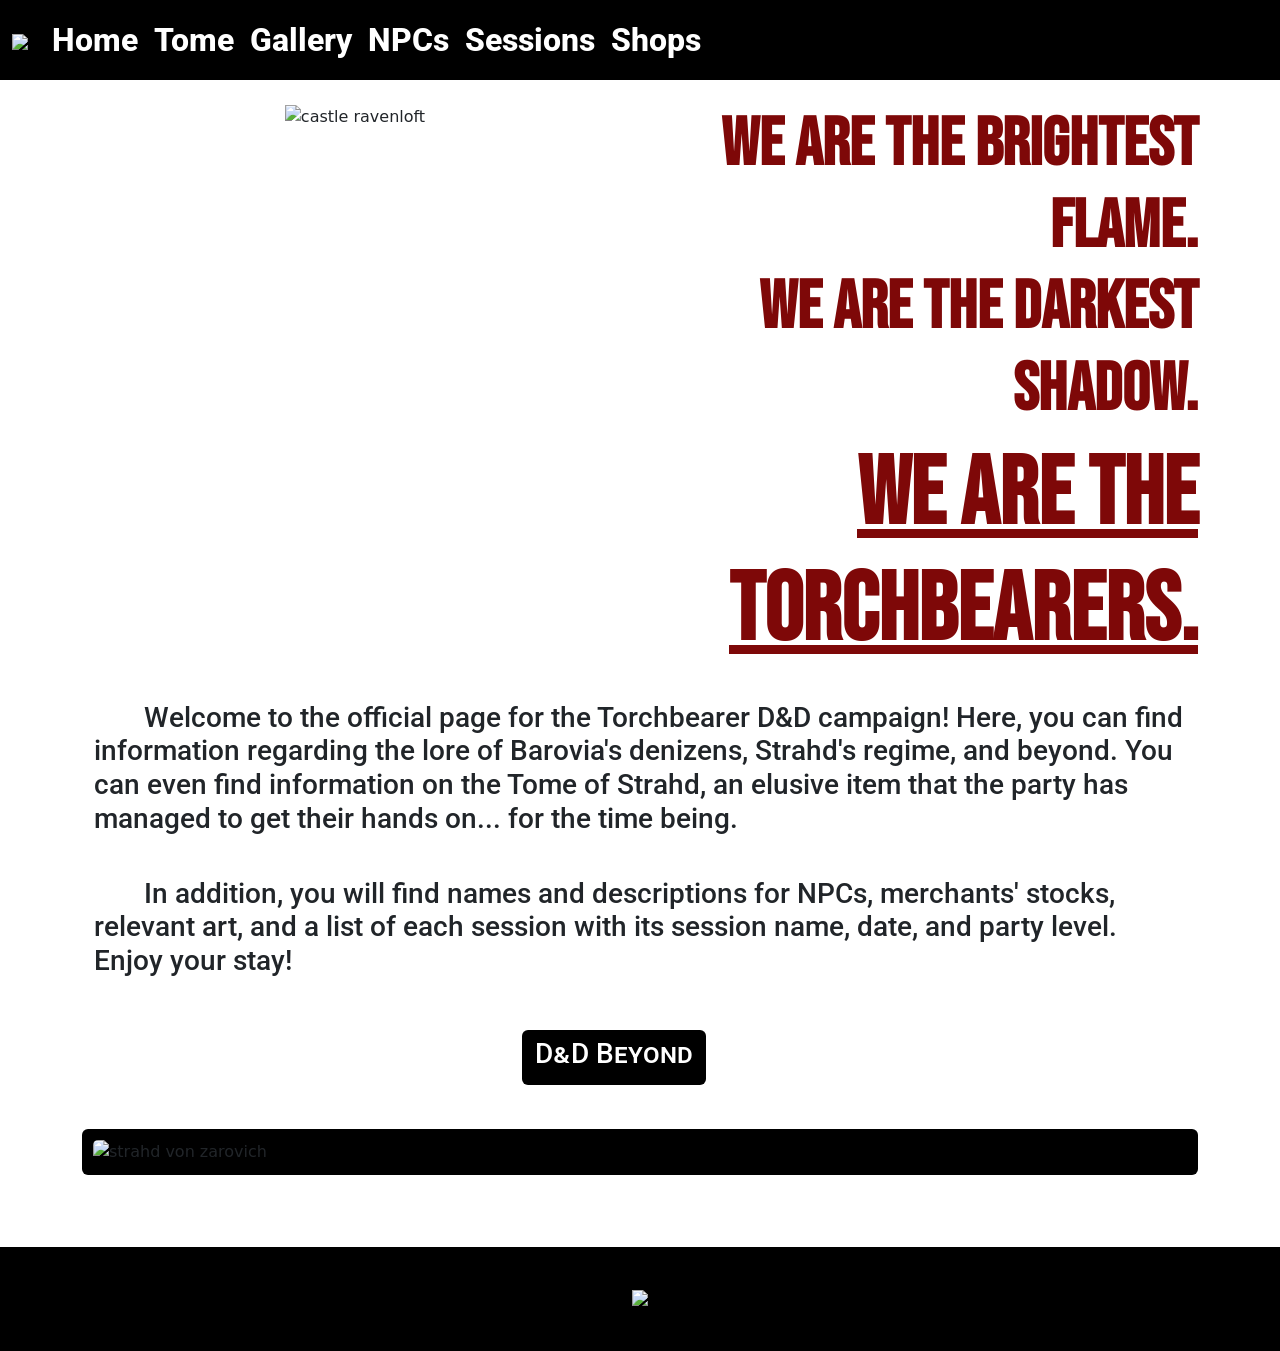
==== index.html @ 7568642d "Add files via upload" ====
<!doctype html>
<html lang="en">
  <head>
    <meta charset="utf-8">
    <meta name="viewport" content="width=device-width, initial-scale=1">
    <title>The Curse of Strahd - Home</title>
    <link href="https://cdn.jsdelivr.net/npm/bootstrap@5.3.8/dist/css/bootstrap.min.css" rel="stylesheet" integrity="sha384-sRIl4kxILFvY47J16cr9ZwB07vP4J8+LH7qKQnuqkuIAvNWLzeN8tE5YBujZqJLB" crossorigin="anonymous">
    <link rel="preconnect" href="https://fonts.googleapis.com">
    <link rel="preconnect" href="https://fonts.gstatic.com" crossorigin>
    <link href="https://fonts.googleapis.com/css2?family=Alice&family=Quicksand:wght@300..700&display=swap" rel="stylesheet"> 
    <link href="https://fonts.googleapis.com/css2?family=Bebas+Neue&family=Roboto:ital,wght@0,100..900;1,100..900&display=swap" rel="stylesheet">
    <link href="https://fonts.googleapis.com/css2?family=Bonheur+Royale&display=swap" rel="stylesheet">
    <link rel="stylesheet" href="css/style.css">
    <link rel="stylesheet" href="https://cdn.jsdelivr.net/npm/bootstrap-icons@1.13.1/font/bootstrap-icons.min.css">


</head>
  <body>
    <nav class="navbar navbar-expand-lg bg-custom">
        <div class="container-fluid">
            <a class="navbar-brand" href="index.html"><img src="images/Torchbearers Logo White.png" width="300px"></a>
            <button class="navbar-toggler" type="button" data-bs-toggle="collapse" data-bs-target="#navbarNav" aria-controls="navbarNav" aria-expanded="false" aria-label="Toggle navigation" style="background-color: white;">
              <span class="navbar-toggler-icon" ></span>
            </button>
            <div class="collapse navbar-collapse" id="navbarNav">
              <ul class="navbar-nav">
                <li class="nav-item">
                  <a class="nav-link" href="index.html" > Home</a>
                </li>
                <li class="nav-item">
                  <a class="nav-link" href="tome.html" > Tome</a>
                </li>
                <li class="nav-item">
                  <a class="nav-link" href="gallery.html" > Gallery</a>
                </li>
                <li class="nav-item">
                  <a class="nav-link" href="NPCs.html" > NPCs</a>
                </li>
                <li class="nav-item">
                  <a class="nav-link" href="sessions.html" > Sessions</a>
                </li>
                <li class="nav-item">
                  <a class="nav-link" href="shops.html" > Shops</a>
                </li>
                </ul>
            </div>
            </div>
        </nav>

        <div class="container">
    <div class="row mt-4" >
      <div class="col-lg-6" style="text-align: center;">
        <img src="images/Castleravenloft.webp" alt="castle ravenloft" class="img-fluid" width="700" >
        <br><br>
      </div>
      <div class="col-lg-6" style="text-align: right;">
        <h1> We are the brightest flame. <br> We are the darkest shadow. <br></h1> <h1 style="text-decoration: underline; font-size: 96px;">We are the Torchbearers.</h1><br>
      </div>
    </div>

    <div class="container">
      

      <h2 style="text-indent: 50px;">
        Welcome to the official page for the Torchbearer D&D campaign! Here, you can find information regarding the lore of Barovia's denizens, Strahd's regime, and beyond.
      You can even find information on the Tome of Strahd, an elusive item that the party has managed to get their hands on... for the time being.
      <br><br></h2>
      <h2 style="text-indent: 50px;">In addition, you will find names and descriptions for NPCs, merchants' stocks, relevant art, and a list of each session with its session name, date, and party level. Enjoy your stay!
      </h2>

      

    </div><br>

    <div class="container" style="font-size: 36px; width: 300px; align-self: center;">
      
        <a href="https://www.dndbeyond.com/campaigns/3057951" class="btn btn-custom" style="margin: 20px; font-variant: small-caps; font-weight: bolder;"><h5>D&D Beyond</h5></a>
      </div>
       
    </div><br>

    

    <div class="container">
      
        <div class="card" style="background-color: black;">
          <img class="card-img" src="images/strahd.jpg" alt="strahd von zarovich" style="margin: 10px; width:auto">
          </div>

          <br>
        </div>

    

        <footer class="footer mt-5 py-3 mt-5">
    <div class="text-center">
      <div class="container">
      
        <br>
        <img src="images/Torchbearers Logo White.png" width="300px">
        <br><br>
      
      </div>
    </div>

  </footer>

    <script src="https://cdn.jsdelivr.net/npm/bootstrap@5.3.8/dist/js/bootstrap.bundle.min.js" integrity="sha384-FKyoEForCGlyvwx9Hj09JcYn3nv7wiPVlz7YYwJrWVcXK/BmnVDxM+D2scQbITxI" crossorigin="anonymous"></script>
  </body>
</html>
---- css/style.css ----
.nav-link:link {
  font-family: "Roboto", sans-serif;
  font-style: normal;
  color: #ffffff;
  font-size: 32px;
  font-weight: 800;
}

.bebas-neue-regular {
  font-family: "Bebas Neue", sans-serif;
  font-weight: 400;
  font-style: normal;
}

.bonheur-royale-regular {
  font-family: "Bonheur Royale", cursive;
  font-weight: 400;
  font-style: normal;
}

.nav-link:visited {

color: #ffffff;

}

.nav-link:hover {

color: #7e0808;

}

.bg-custom {

background-color: #000000;

}

.footer{

    background-color: #000000;
    color:#ffffff;
    font-family: "Bebas Neue", sans-serif;
    font-style: normal;
    font-weight: 400;
}

.bi{

    color:#7e0808;

}

.center-img {
    display: block;
    margin-left: auto;
    margin-right: auto;
    width: 30%;
}

.card-body {
    background-color: #7e0808;
}

.btn-custom {
    background-color:#000000;
    color: #ffffff;
    font-family: "Roboto", sans-serif;
    font-size:20px;
    font-weight: 700;
}

.btn-custom:hover {
    background-color:#7e0808;
    color: #ffffff;
}

h1 {
    font-family: "Bebas Neue", serif;
    font-size: 68px;
    font-weight: 900;
    color: #7e0808;
}

h3 {
    font-family: "Roboto", serif;
    font-size: 28px;
    font-weight: 900;
    font-style: italic;
    color: #7e0808;
}

h4 {
    font-family: "Roboto", serif;
    font-size: 28px;
    font-weight: 900;
    font-style: italic;
    color: #ffffff;
}

h6 {
    font-family: "Alice", serif;
    font-size: 24px;
    font-weight: 500;
    
}

h5 {
    font-family: "Roboto", serif;
    font-size: 28px;
    font-weight: 500;
    color: #ffffff;
}

h2 {
    font-family: "Roboto", sans-serif;
    font-size: 28px;
}

p {
    font-family: "Quicksand", sans-serif;
}
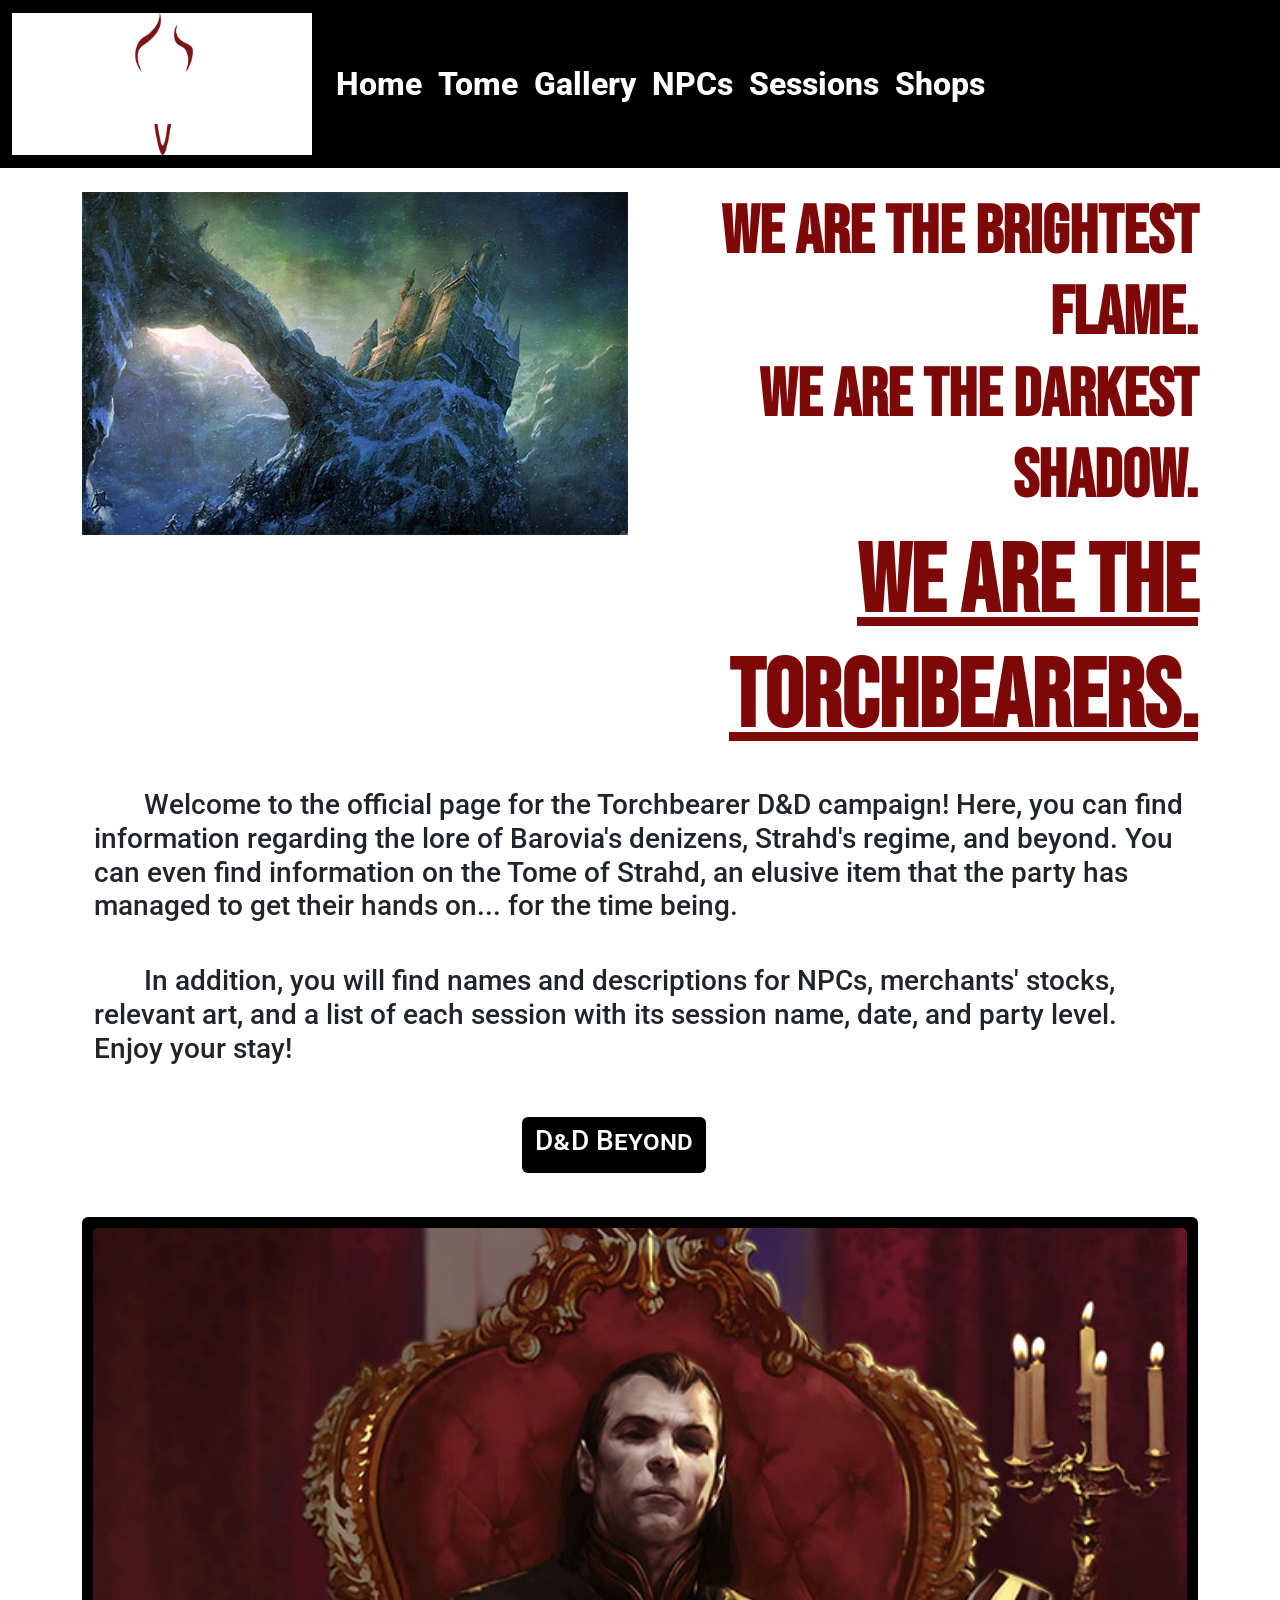
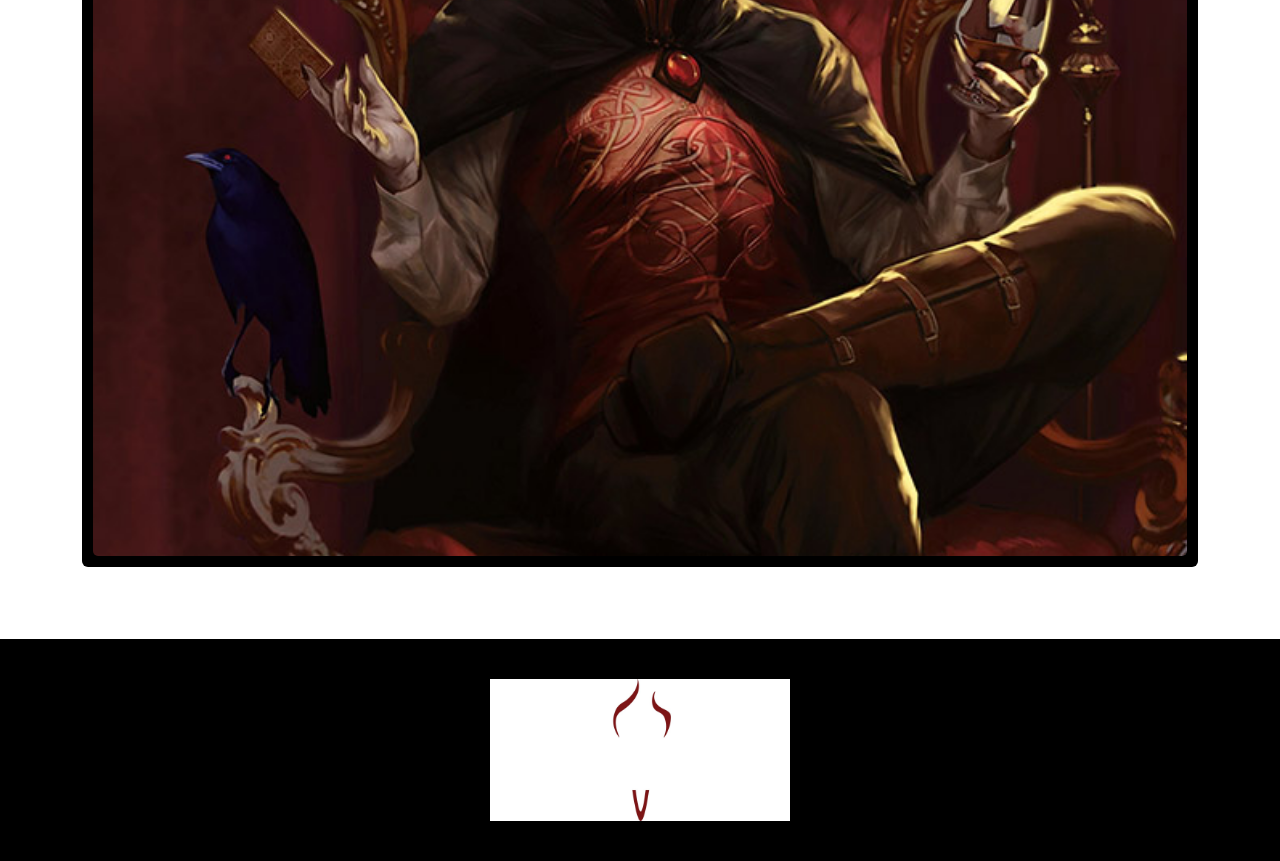
==== commit a5e75abb: "Add files via upload" ====
--- a/index.html
+++ b/index.html
@@ -18,7 +18,7 @@
   <body>
     <nav class="navbar navbar-expand-lg bg-custom">
         <div class="container-fluid">
-            <a class="navbar-brand" href="index.html"><img src="images/Torchbearers Logo White.png" width="300px"></a>
+            <a class="navbar-brand" href="index.html"><img src="images/Torchbearers Logo White.jpg" width="300px"></a>
             <button class="navbar-toggler" type="button" data-bs-toggle="collapse" data-bs-target="#navbarNav" aria-controls="navbarNav" aria-expanded="false" aria-label="Toggle navigation" style="background-color: white;">
               <span class="navbar-toggler-icon" ></span>
             </button>
@@ -97,7 +97,7 @@
       <div class="container">
       
         <br>
-        <img src="images/Torchbearers Logo White.png" width="300px">
+        <img src="images/Torchbearers Logo White.jpg" width="300px">
         <br><br>
       
       </div>
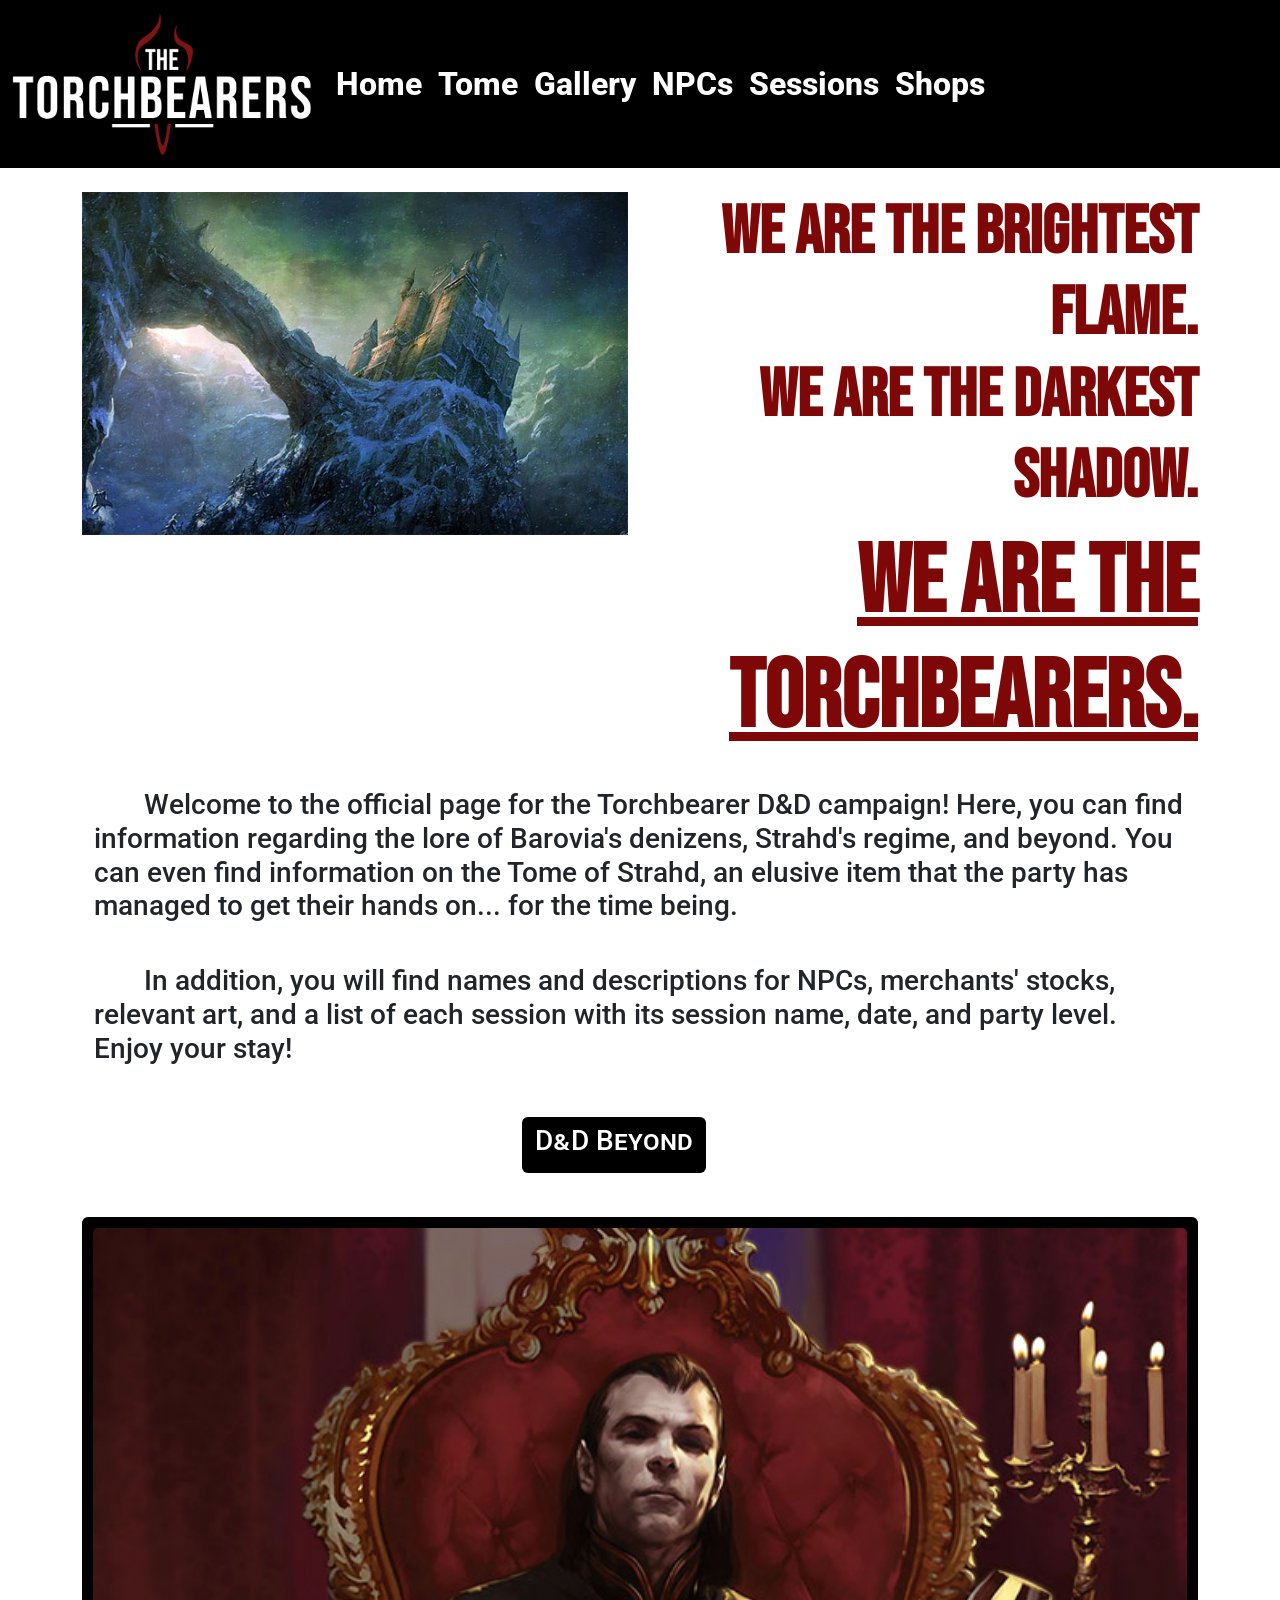
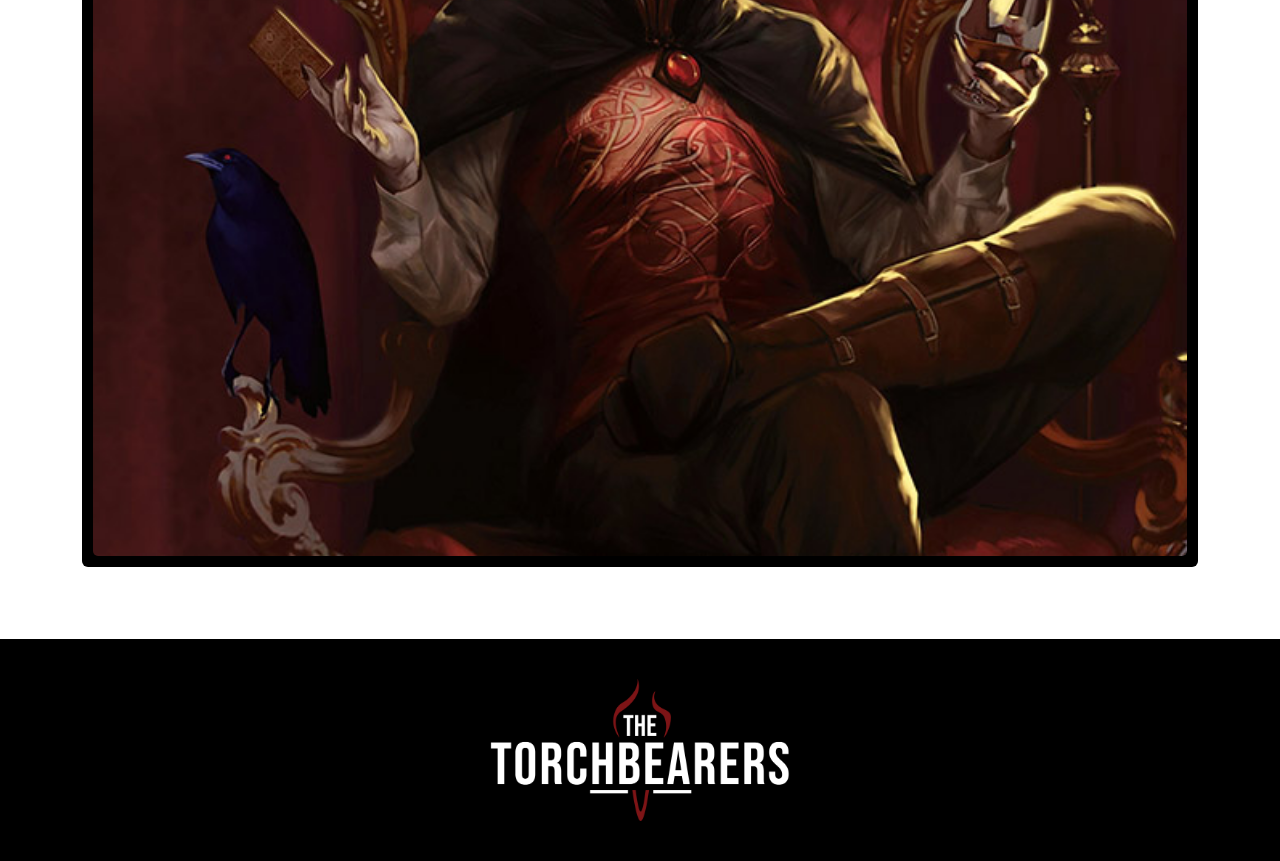
==== commit 22a6f37b: "Add files via upload" ====
--- a/index.html
+++ b/index.html
@@ -18,7 +18,7 @@
   <body>
     <nav class="navbar navbar-expand-lg bg-custom">
         <div class="container-fluid">
-            <a class="navbar-brand" href="index.html"><img src="images/Torchbearers Logo White.jpg" width="300px"></a>
+            <a class="navbar-brand" href="index.html"><img src="images/TorchbearersLogoWhite.png" width="300px"></a>
             <button class="navbar-toggler" type="button" data-bs-toggle="collapse" data-bs-target="#navbarNav" aria-controls="navbarNav" aria-expanded="false" aria-label="Toggle navigation" style="background-color: white;">
               <span class="navbar-toggler-icon" ></span>
             </button>
@@ -97,7 +97,7 @@
       <div class="container">
       
         <br>
-        <img src="images/Torchbearers Logo White.jpg" width="300px">
+        <img src="images/TorchbearersLogoWhite.png" width="300px">
         <br><br>
       
       </div>
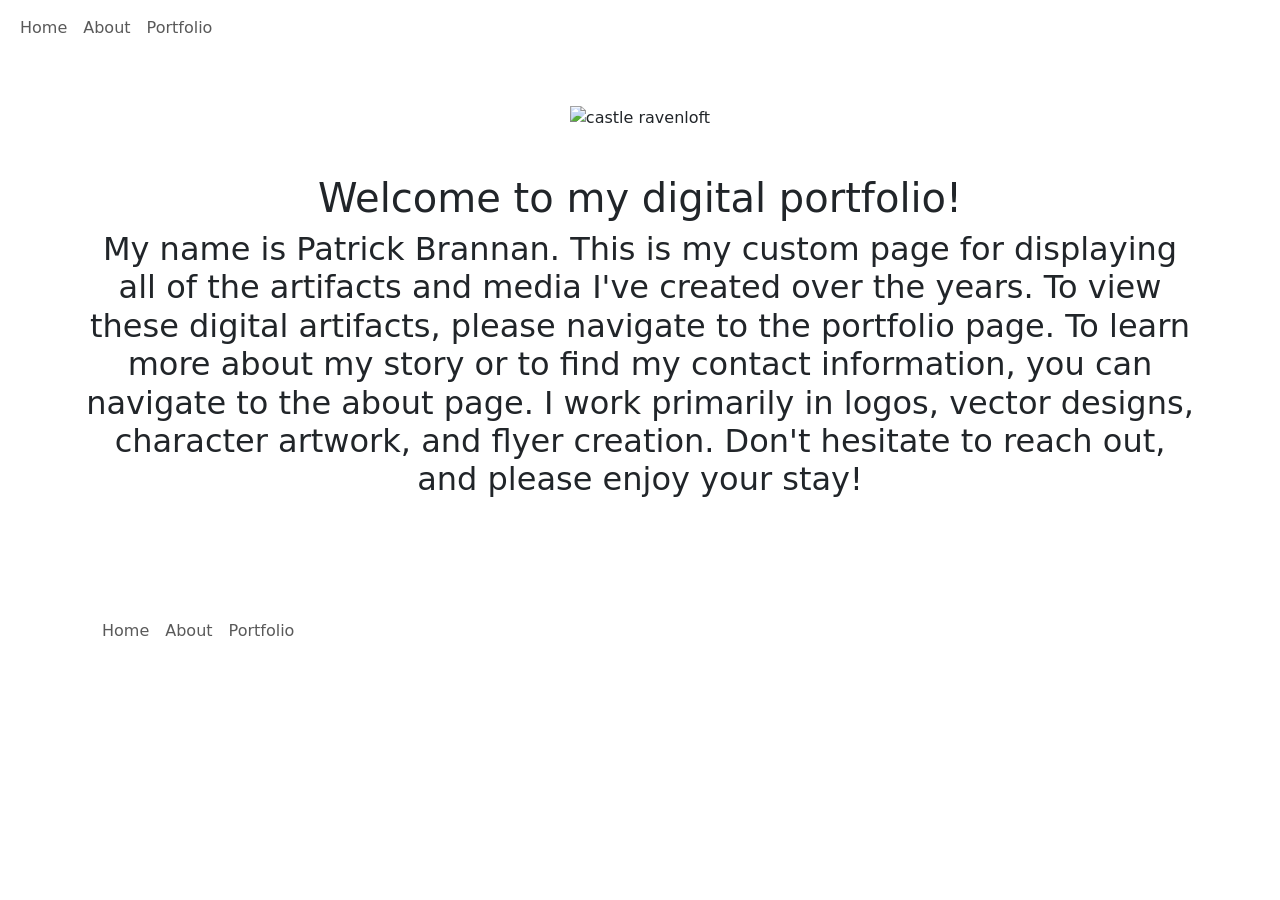
==== commit cdb8403f: "Add files via upload" ====
--- a/index.html
+++ b/index.html
@@ -3,7 +3,7 @@
   <head>
     <meta charset="utf-8">
     <meta name="viewport" content="width=device-width, initial-scale=1">
-    <title>The Curse of Strahd - Home</title>
+    <title>Home - Patrick Brannan</title>
     <link href="https://cdn.jsdelivr.net/npm/bootstrap@5.3.8/dist/css/bootstrap.min.css" rel="stylesheet" integrity="sha384-sRIl4kxILFvY47J16cr9ZwB07vP4J8+LH7qKQnuqkuIAvNWLzeN8tE5YBujZqJLB" crossorigin="anonymous">
     <link rel="preconnect" href="https://fonts.googleapis.com">
     <link rel="preconnect" href="https://fonts.gstatic.com" crossorigin>
@@ -18,7 +18,6 @@
   <body>
     <nav class="navbar navbar-expand-lg bg-custom">
         <div class="container-fluid">
-            <a class="navbar-brand" href="index.html"><img src="images/TorchbearersLogoWhite.png" width="300px"></a>
             <button class="navbar-toggler" type="button" data-bs-toggle="collapse" data-bs-target="#navbarNav" aria-controls="navbarNav" aria-expanded="false" aria-label="Toggle navigation" style="background-color: white;">
               <span class="navbar-toggler-icon" ></span>
             </button>
@@ -28,82 +27,69 @@
                   <a class="nav-link" href="index.html" > Home</a>
                 </li>
                 <li class="nav-item">
-                  <a class="nav-link" href="tome.html" > Tome</a>
+                  <a class="nav-link" href="about.html" > About</a>
                 </li>
                 <li class="nav-item">
-                  <a class="nav-link" href="gallery.html" > Gallery</a>
-                </li>
-                <li class="nav-item">
-                  <a class="nav-link" href="NPCs.html" > NPCs</a>
-                </li>
-                <li class="nav-item">
-                  <a class="nav-link" href="sessions.html" > Sessions</a>
-                </li>
-                <li class="nav-item">
-                  <a class="nav-link" href="shops.html" > Shops</a>
+                  <a class="nav-link" href="gallery.html" > Portfolio</a>
                 </li>
                 </ul>
             </div>
             </div>
         </nav>
 
+
+
         <div class="container">
-    <div class="row mt-4" >
-      <div class="col-lg-6" style="text-align: center;">
-        <img src="images/Castleravenloft.webp" alt="castle ravenloft" class="img-fluid" width="700" >
-        <br><br>
+    <div>
+      <div style="text-align: center;">
+        <img src="images/Misc - Casimir Hase.jpg" alt="castle ravenloft" class="img-fluid" width="1300" style="margin-top: 50px;">
+        <br>
+      </div> 
+    </div>
+    <div class="row mt-4" ></div>
+      <div class="col-lg-12" style="text-align: center; font-size: 96px; margin-top: 20px;">
+          <h1> Welcome to my digital portfolio! <br></h1>
+        </div>
       </div>
-      <div class="col-lg-6" style="text-align: right;">
-        <h1> We are the brightest flame. <br> We are the darkest shadow. <br></h1> <h1 style="text-decoration: underline; font-size: 96px;">We are the Torchbearers.</h1><br>
-      </div>
-    </div>
+
+
 
     <div class="container">
-      
-
-      <h2 style="text-indent: 50px;">
-        Welcome to the official page for the Torchbearer D&D campaign! Here, you can find information regarding the lore of Barovia's denizens, Strahd's regime, and beyond.
-      You can even find information on the Tome of Strahd, an elusive item that the party has managed to get their hands on... for the time being.
-      <br><br></h2>
-      <h2 style="text-indent: 50px;">In addition, you will find names and descriptions for NPCs, merchants' stocks, relevant art, and a list of each session with its session name, date, and party level. Enjoy your stay!
+      <h2 style="text-align: center;">
+        My name is Patrick Brannan. This is my custom page for displaying all of the artifacts and media I've created over the years. To view these digital artifacts, please navigate to the portfolio page. To learn more about my story
+        or to find my contact information, you can navigate to the about page.  
+        I work primarily in logos, vector designs, character artwork, and flyer creation. Don't hesitate to reach out, and please enjoy your stay!
       </h2>
-
-      
-
-    </div><br>
-
-    <div class="container" style="font-size: 36px; width: 300px; align-self: center;">
-      
-        <a href="https://www.dndbeyond.com/campaigns/3057951" class="btn btn-custom" style="margin: 20px; font-variant: small-caps; font-weight: bolder;"><h5>D&D Beyond</h5></a>
-      </div>
-       
     </div><br>
 
     
 
-    <div class="container">
-      
-        <div class="card" style="background-color: black;">
-          <img class="card-img" src="images/strahd.jpg" alt="strahd von zarovich" style="margin: 10px; width:auto">
-          </div>
-
-          <br>
+    <footer class="footer mt-5 py-4">
+      <div class="text-center">
+        <div class="container">
+          <nav class="navbar navbar-expand-lg bg-custom">
+        <div class="container-fluid">
+            <button class="navbar-toggler" type="button" data-bs-toggle="collapse" data-bs-target="#navbarNav" aria-controls="navbarNav" aria-expanded="false" aria-label="Toggle navigation" style="background-color: white;">
+              <span class="navbar-toggler-icon" ></span>
+            </button>
+            <div class="collapse navbar-collapse" id="navbarNav">
+              <ul class="navbar-nav">
+                <li class="nav-item">
+                  <a class="nav-link" href="index.html" > Home</a>
+                </li>
+                <li class="nav-item">
+                  <a class="nav-link" href="about.html" > About</a>
+                </li>
+                <li class="nav-item">
+                  <a class="nav-link" href="gallery.html" > Portfolio</a>
+                </li>
+                </ul>
+            </div>
+            </div>
+        </nav>
         </div>
-
-    
-
-        <footer class="footer mt-5 py-3 mt-5">
-    <div class="text-center">
-      <div class="container">
-      
-        <br>
-        <img src="images/TorchbearersLogoWhite.png" width="300px">
-        <br><br>
-      
       </div>
-    </div>
-
-  </footer>
+    </footer>
 
     <script src="https://cdn.jsdelivr.net/npm/bootstrap@5.3.8/dist/js/bootstrap.bundle.min.js" integrity="sha384-FKyoEForCGlyvwx9Hj09JcYn3nv7wiPVlz7YYwJrWVcXK/BmnVDxM+D2scQbITxI" crossorigin="anonymous"></script>
   </body>
